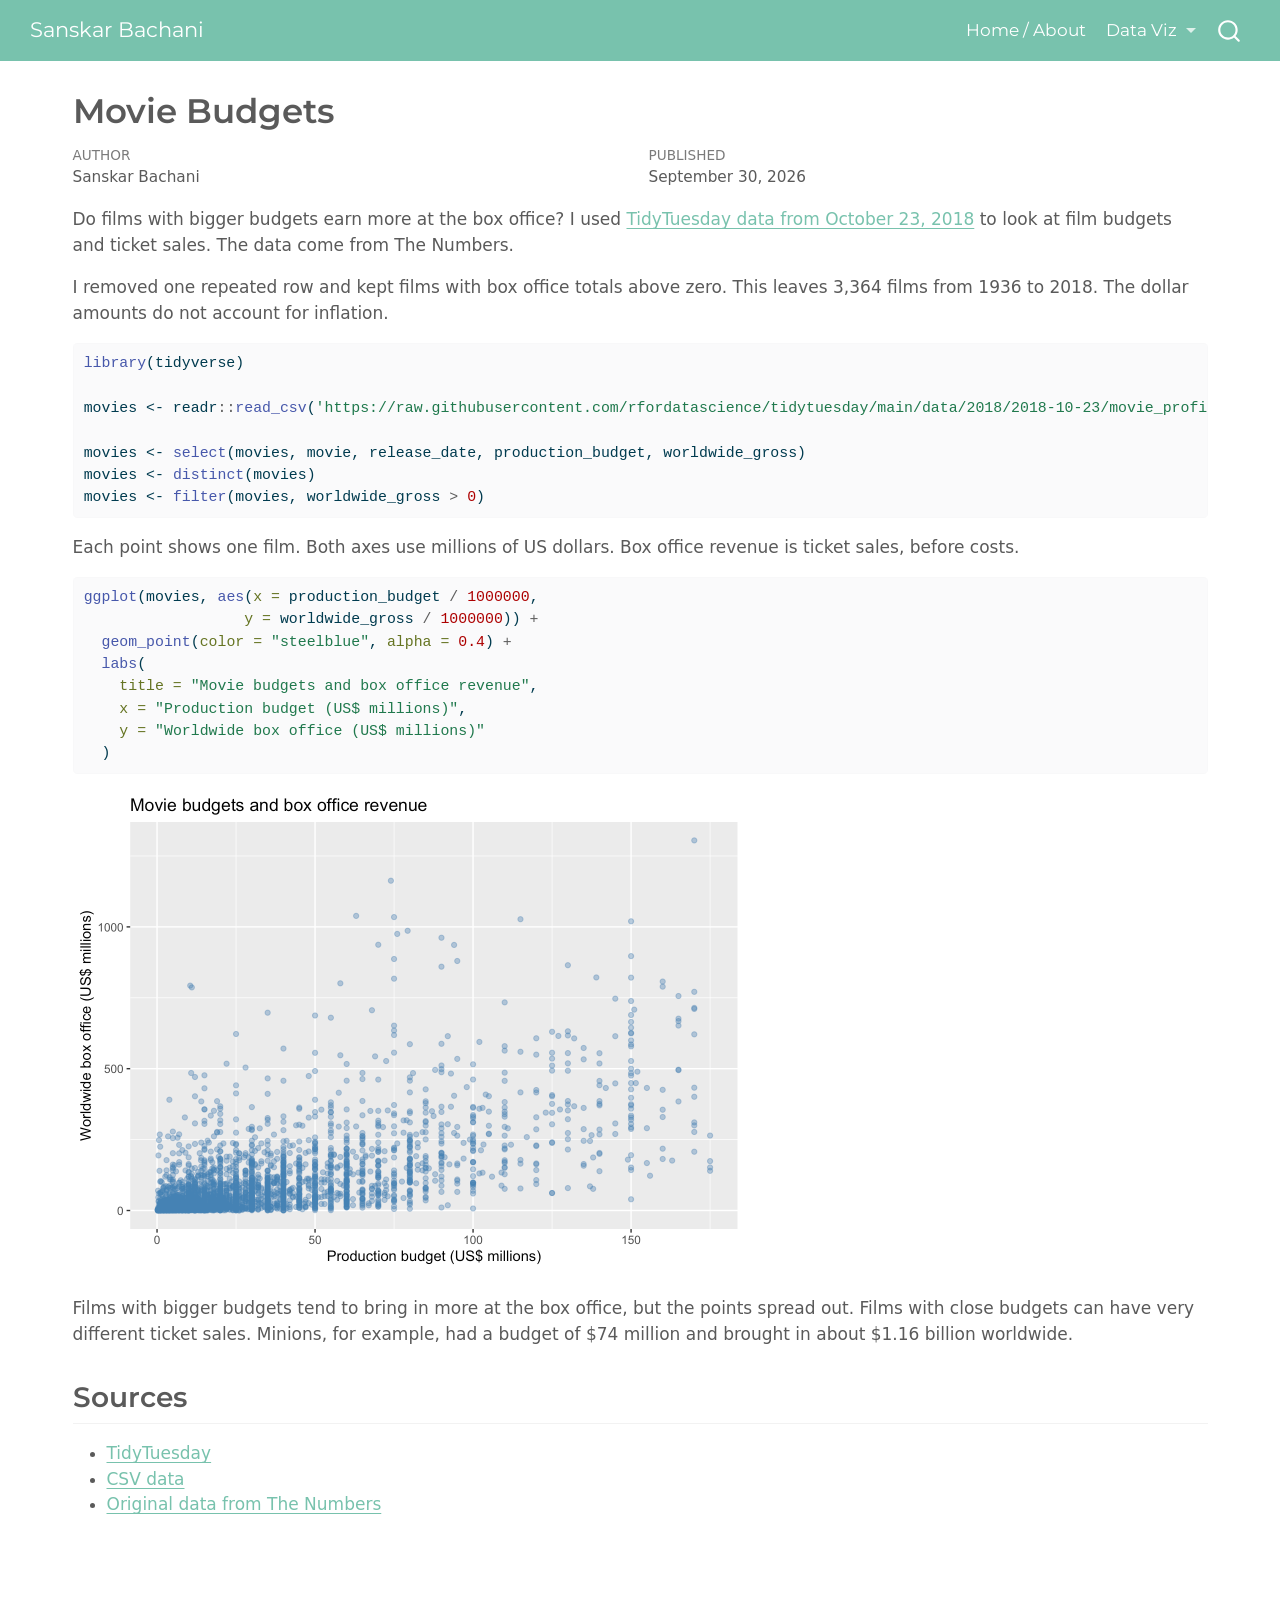
==== docs/movies.html @ 1dc27c88 "updated!" ====
<!DOCTYPE html>
<html xmlns="http://www.w3.org/1999/xhtml" lang="en" xml:lang="en"><head>

<meta charset="utf-8">
<meta name="generator" content="quarto-1.10.18">

<meta name="viewport" content="width=device-width, initial-scale=1.0, user-scalable=yes">

<meta name="author" content="Sanskar Bachani">
<meta name="dcterms.date" content="2026-09-30">

<title>Movie Budgets – Sanskar Bachani</title>
<style>
/* Default styles provided by pandoc.
** See https://pandoc.org/MANUAL.html#variables-for-html for config info.
*/
span.smallcaps{font-variant: small-caps;}
div.columns{display: flex; gap: 1.5em;}
div.column{flex: auto;}
@media screen {
div.columns{gap: min(4vw, 1.5em);}
div.column{overflow-x: auto;}
}
div.hanging-indent{margin-left: 1.5em; text-indent: -1.5em;}
ul.task-list{list-style: none;}
ul.task-list li input[type="checkbox"] {
  width: 0.8em;
  margin: 0 0.8em 0.2em -1em; /* quarto-specific, see https://github.com/quarto-dev/quarto-cli/issues/4556 */ 
  vertical-align: middle;
}
/* CSS for syntax highlighting */
html { -webkit-text-size-adjust: 100%; }
pre > code.sourceCode { white-space: pre; position: relative; }
pre > code.sourceCode > span { display: inline-block; line-height: 1.25; }
pre > code.sourceCode > span:empty { height: 1.2em; }
.sourceCode { overflow: visible; }
code.sourceCode > span { color: inherit; text-decoration: inherit; }
div.sourceCode { margin: 1em 0; }
pre.sourceCode { margin: 0; }
@media screen {
div.sourceCode { overflow: auto; }
}
@media print {
pre > code.sourceCode { white-space: pre-wrap; }
pre > code.sourceCode > span { text-indent: -5em; padding-left: 5em; }
}
pre.numberSource code
  { counter-reset: source-line 0; }
pre.numberSource code > span
  { position: relative; left: -4em; counter-increment: source-line; }
pre.numberSource code > span > a:first-child::before
  { content: counter(source-line);
    position: relative; left: -1em; text-align: right; vertical-align: baseline;
    border: none; display: inline-block;
    -webkit-touch-callout: none; -webkit-user-select: none;
    -khtml-user-select: none; -moz-user-select: none;
    -ms-user-select: none; user-select: none;
    padding: 0 4px; width: 4em;
  }
pre.numberSource { margin-left: 3em;  padding-left: 4px; }
div.sourceCode
  {   }
@media screen {
pre > code.sourceCode > span > a:first-child::before { text-decoration: underline; }
}
</style>


<script src="site_libs/quarto-nav/quarto-nav.js"></script>
<script src="site_libs/quarto-nav/headroom.min.js"></script>
<script src="site_libs/clipboard/clipboard.min.js"></script>
<script src="site_libs/quarto-search/autocomplete.umd.js"></script>
<script src="site_libs/quarto-search/fuse.min.js"></script>
<script src="site_libs/quarto-search/quarto-search.js"></script>
<meta name="quarto:offset" content="./">
<script src="site_libs/quarto-html/quarto.js" type="module"></script>
<script src="site_libs/quarto-html/tabsets/tabsets.js" type="module"></script>
<script src="site_libs/quarto-html/popper.min.js"></script>
<script src="site_libs/quarto-html/tippy.umd.min.js"></script>
<script src="site_libs/quarto-html/anchor.min.js"></script>
<link href="site_libs/quarto-html/tippy.css" rel="stylesheet">
<link href="site_libs/quarto-html/quarto-syntax-highlighting-64a204ab8560d761af7679ceaba22944.css" rel="stylesheet" id="quarto-text-highlighting-styles">
<script src="site_libs/bootstrap/bootstrap.min.js"></script>
<link href="site_libs/bootstrap/bootstrap-icons.css" rel="stylesheet">
<link href="site_libs/bootstrap/bootstrap-496a71ca20b0deb91189619ea2a1a39c.min.css" rel="stylesheet" append-hash="true" id="quarto-bootstrap" data-mode="light">
<script id="quarto-search-options" type="application/json">{
  "location": "navbar",
  "copy-button": false,
  "collapse-after": 3,
  "panel-placement": "end",
  "type": "overlay",
  "limit": 50,
  "keyboard-shortcut": [
    "f",
    "/",
    "s"
  ],
  "show-item-context": false,
  "language": {
    "search-no-results-text": "No results",
    "search-matching-documents-text": "matching documents",
    "search-copy-link-title": "Copy link to search",
    "search-hide-matches-text": "Hide additional matches",
    "search-more-match-text": "more match in this document",
    "search-more-matches-text": "more matches in this document",
    "search-clear-button-title": "Clear",
    "search-text-placeholder": "",
    "search-detached-cancel-button-title": "Cancel",
    "search-submit-button-title": "Submit",
    "search-label": "Search"
  }
}</script>


<link rel="stylesheet" href="styles.css">
</head>

<body class="nav-fixed quarto-light">

<div id="quarto-search-results"></div>
  <header id="quarto-header" class="headroom fixed-top">
    <nav class="navbar navbar-expand-lg " data-bs-theme="dark">
      <div class="navbar-container container-fluid">
      <div class="navbar-brand-container mx-auto">
    <a class="navbar-brand" href="./index.html">
    <span class="navbar-title">Sanskar Bachani</span>
    </a>
  </div>
            <div id="quarto-search" class="" title="Search"></div>
          <button class="navbar-toggler" type="button" data-bs-toggle="collapse" data-bs-target="#navbarCollapse" aria-controls="navbarCollapse" role="menu" aria-expanded="false" aria-label="Toggle navigation" onclick="if (window.quartoToggleHeadroom) { window.quartoToggleHeadroom(); }">
  <span class="navbar-toggler-icon"></span>
</button>
          <div class="collapse navbar-collapse" id="navbarCollapse">
            <ul class="navbar-nav navbar-nav-scroll ms-auto">
  <li class="nav-item">
    <a class="nav-link" href="./index.html"> 
<span class="menu-text">Home / About</span></a>
  </li>  
  <li class="nav-item dropdown ">
    <a class="nav-link dropdown-toggle" href="#" id="nav-menu-data-viz" role="link" data-bs-toggle="dropdown" aria-expanded="false">
 <span class="menu-text">Data Viz</span>
    </a>
    <ul class="dropdown-menu dropdown-menu-end" aria-labelledby="nav-menu-data-viz">    
        <li>
    <a class="dropdown-item" href="./basketball.html">
 <span class="dropdown-text">Olympic Basketball</span></a>
  </li>  
        <li>
    <a class="dropdown-item" href="./movies.html">
 <span class="dropdown-text">Movie Budgets</span></a>
  </li>  
    </ul>
  </li>
</ul>
          </div> <!-- /navcollapse -->
            <div class="quarto-navbar-tools">
</div>
      </div> <!-- /container-fluid -->
    </nav>
</header>
<!-- content -->
<div id="quarto-content" class="quarto-container page-columns page-rows-contents page-layout-full page-navbar">
<!-- sidebar -->
<!-- margin-sidebar -->
    
<!-- main -->
<main class="content column-page" id="quarto-document-content">

<header id="title-block-header" class="quarto-title-block default">
<div class="quarto-title">
<h1 class="title">Movie Budgets</h1>
</div>



<div class="quarto-title-meta column-page">

    <div>
    <div class="quarto-title-meta-heading">Author</div>
    <div class="quarto-title-meta-contents">
             <p>Sanskar Bachani </p>
          </div>
  </div>
    
    <div>
    <div class="quarto-title-meta-heading">Published</div>
    <div class="quarto-title-meta-contents">
      <p class="date">September 30, 2026</p>
    </div>
  </div>
  
    
  </div>
  


</header>


<p>Do films with bigger budgets earn more at the box office? I used <a href="https://github.com/rfordatascience/tidytuesday/blob/main/data/2018/2018-10-23/readme.md">TidyTuesday data from October 23, 2018</a> to look at film budgets and ticket sales. The data come from The Numbers.</p>
<p>I removed one repeated row and kept films with box office totals above zero. This leaves 3,364 films from 1936 to 2018. The dollar amounts do not account for inflation.</p>
<div class="cell">
<div class="code-copy-outer-scaffold"><div class="sourceCode cell-code" id="cb1"><pre class="sourceCode r code-with-copy"><code class="sourceCode r"><span id="cb1-1"><a href="#cb1-1" aria-hidden="true" tabindex="-1"></a><span class="fu">library</span>(tidyverse)</span>
<span id="cb1-2"><a href="#cb1-2" aria-hidden="true" tabindex="-1"></a></span>
<span id="cb1-3"><a href="#cb1-3" aria-hidden="true" tabindex="-1"></a>movies <span class="ot">&lt;-</span> readr<span class="sc">::</span><span class="fu">read_csv</span>(<span class="st">'https://raw.githubusercontent.com/rfordatascience/tidytuesday/main/data/2018/2018-10-23/movie_profit.csv'</span>)</span>
<span id="cb1-4"><a href="#cb1-4" aria-hidden="true" tabindex="-1"></a></span>
<span id="cb1-5"><a href="#cb1-5" aria-hidden="true" tabindex="-1"></a>movies <span class="ot">&lt;-</span> <span class="fu">select</span>(movies, movie, release_date, production_budget, worldwide_gross)</span>
<span id="cb1-6"><a href="#cb1-6" aria-hidden="true" tabindex="-1"></a>movies <span class="ot">&lt;-</span> <span class="fu">distinct</span>(movies)</span>
<span id="cb1-7"><a href="#cb1-7" aria-hidden="true" tabindex="-1"></a>movies <span class="ot">&lt;-</span> <span class="fu">filter</span>(movies, worldwide_gross <span class="sc">&gt;</span> <span class="dv">0</span>)</span></code></pre></div><button title="Copy to Clipboard" class="code-copy-button"><i class="bi"></i></button></div>
</div>
<p>Each point shows one film. Both axes use millions of US dollars. Box office revenue is ticket sales, before costs.</p>
<div class="cell">
<div class="code-copy-outer-scaffold"><div class="sourceCode cell-code" id="cb2"><pre class="sourceCode r code-with-copy"><code class="sourceCode r"><span id="cb2-1"><a href="#cb2-1" aria-hidden="true" tabindex="-1"></a><span class="fu">ggplot</span>(movies, <span class="fu">aes</span>(<span class="at">x =</span> production_budget <span class="sc">/</span> <span class="dv">1000000</span>,</span>
<span id="cb2-2"><a href="#cb2-2" aria-hidden="true" tabindex="-1"></a>                  <span class="at">y =</span> worldwide_gross <span class="sc">/</span> <span class="dv">1000000</span>)) <span class="sc">+</span></span>
<span id="cb2-3"><a href="#cb2-3" aria-hidden="true" tabindex="-1"></a>  <span class="fu">geom_point</span>(<span class="at">color =</span> <span class="st">"steelblue"</span>, <span class="at">alpha =</span> <span class="fl">0.4</span>) <span class="sc">+</span></span>
<span id="cb2-4"><a href="#cb2-4" aria-hidden="true" tabindex="-1"></a>  <span class="fu">labs</span>(</span>
<span id="cb2-5"><a href="#cb2-5" aria-hidden="true" tabindex="-1"></a>    <span class="at">title =</span> <span class="st">"Movie budgets and box office revenue"</span>,</span>
<span id="cb2-6"><a href="#cb2-6" aria-hidden="true" tabindex="-1"></a>    <span class="at">x =</span> <span class="st">"Production budget (US$ millions)"</span>,</span>
<span id="cb2-7"><a href="#cb2-7" aria-hidden="true" tabindex="-1"></a>    <span class="at">y =</span> <span class="st">"Worldwide box office (US$ millions)"</span></span>
<span id="cb2-8"><a href="#cb2-8" aria-hidden="true" tabindex="-1"></a>  )</span></code></pre></div><button title="Copy to Clipboard" class="code-copy-button"><i class="bi"></i></button></div>
<div class="cell-output-display">
<div>
<figure class="figure">
<p><img src="movies_files/figure-html/unnamed-chunk-2-1.png" class="img-fluid figure-img" width="672"></p>
</figure>
</div>
</div>
</div>
<p>Films with bigger budgets tend to bring in more at the box office, but the points spread out. Films with close budgets can have very different ticket sales. Minions, for example, had a budget of $74 million and brought in about $1.16 billion worldwide.</p>
<section id="sources" class="level2">
<h2 class="anchored" data-anchor-id="sources">Sources</h2>
<ul>
<li><a href="https://github.com/rfordatascience/tidytuesday/blob/main/data/2018/2018-10-23/readme.md">TidyTuesday</a></li>
<li><a href="https://raw.githubusercontent.com/rfordatascience/tidytuesday/main/data/2018/2018-10-23/movie_profit.csv">CSV data</a></li>
<li><a href="https://www.the-numbers.com/">Original data from The Numbers</a></li>
</ul>


</section>

</main> <!-- /main -->
<script id="quarto-html-after-body" type="application/javascript">
  window.document.addEventListener("DOMContentLoaded", function (event) {
    const icon = "";
    const anchorJS = new window.AnchorJS();
    anchorJS.options = {
      placement: 'right',
      icon: icon
    };
    anchorJS.add('.anchored');
    const isCodeAnnotation = (el) => {
      for (const clz of el.classList) {
        if (clz.startsWith('code-annotation-')) {                     
          return true;
        }
      }
      return false;
    }
    const onCopySuccess = function(e) {
      // button target
      const button = e.trigger;
      // don't keep focus
      button.blur();
      // flash "checked"
      button.classList.add('code-copy-button-checked');
      var currentTitle = button.getAttribute("title");
      button.setAttribute("title", "Copied!");
      let tooltip;
      if (window.bootstrap) {
        button.setAttribute("data-bs-toggle", "tooltip");
        button.setAttribute("data-bs-placement", "left");
        button.setAttribute("data-bs-title", "Copied!");
        tooltip = new bootstrap.Tooltip(button, 
          { trigger: "manual", 
            customClass: "code-copy-button-tooltip",
            offset: [0, -8]});
        tooltip.show();    
      }
      setTimeout(function() {
        if (tooltip) {
          tooltip.hide();
          button.removeAttribute("data-bs-title");
          button.removeAttribute("data-bs-toggle");
          button.removeAttribute("data-bs-placement");
        }
        button.setAttribute("title", currentTitle);
        button.classList.remove('code-copy-button-checked');
      }, 1000);
      // clear code selection
      e.clearSelection();
    }
    const getTextToCopy = function(trigger) {
      const outerScaffold = trigger.parentElement.cloneNode(true);
      const codeEl = outerScaffold.querySelector('code');
      for (const childEl of codeEl.children) {
        if (isCodeAnnotation(childEl)) {
          childEl.remove();
        }
      }
      return codeEl.innerText;
    }
    const clipboard = new window.ClipboardJS('.code-copy-button:not([data-in-quarto-modal])', {
      text: getTextToCopy
    });
    clipboard.on('success', onCopySuccess);
    if (window.document.getElementById('quarto-embedded-source-code-modal')) {
      const clipboardModal = new window.ClipboardJS('.code-copy-button[data-in-quarto-modal]', {
        text: getTextToCopy,
        container: window.document.getElementById('quarto-embedded-source-code-modal')
      });
      clipboardModal.on('success', onCopySuccess);
    }
      var localhostRegex = new RegExp(/^(?:http|https):\/\/localhost\:?[0-9]*\//);
      var mailtoRegex = new RegExp(/^mailto:/);
        var filterRegex = new RegExp('/' + window.location.host + '/');
      var isInternal = (href) => {
          return filterRegex.test(href) || localhostRegex.test(href) || mailtoRegex.test(href);
      }
      // Inspect non-navigation links and adorn them if external
     var links = window.document.querySelectorAll('a[href]:not(.nav-link):not(.navbar-brand):not(.toc-action):not(.sidebar-link):not(.sidebar-item-toggle):not(.pagination-link):not(.no-external):not([aria-hidden]):not(.dropdown-item):not(.quarto-navigation-tool):not(.about-link)');
      for (var i=0; i<links.length; i++) {
        const link = links[i];
        if (!isInternal(link.href)) {
          // undo the damage that might have been done by quarto-nav.js in the case of
          // links that we want to consider external
          if (link.dataset.originalHref !== undefined) {
            link.href = link.dataset.originalHref;
          }
        }
      }
    function tippyHover(el, contentFn, onTriggerFn, onUntriggerFn) {
      const config = {
        allowHTML: true,
        maxWidth: 500,
        delay: 100,
        arrow: false,
        appendTo: function(el) {
            return el.parentElement;
        },
        interactive: true,
        interactiveBorder: 10,
        theme: 'quarto',
        placement: 'bottom-start',
      };
      if (contentFn) {
        config.content = contentFn;
      }
      if (onTriggerFn) {
        config.onTrigger = onTriggerFn;
      }
      if (onUntriggerFn) {
        config.onUntrigger = onUntriggerFn;
      }
      window.tippy(el, config); 
    }
    const noterefs = window.document.querySelectorAll('a[role="doc-noteref"]');
    for (var i=0; i<noterefs.length; i++) {
      const ref = noterefs[i];
      tippyHover(ref, function() {
        // use id or data attribute instead here
        let href = ref.getAttribute('data-footnote-href') || ref.getAttribute('href');
        try { href = new URL(href).hash; } catch {}
        const id = href.replace(/^#\/?/, "");
        const note = window.document.getElementById(id);
        if (note) {
          return note.innerHTML;
        } else {
          return "";
        }
      });
    }
    const xrefs = window.document.querySelectorAll('a.quarto-xref');
    const processXRef = (id, note) => {
      // Strip column container classes
      const stripColumnClz = (el) => {
        el.classList.remove("page-full", "page-columns");
        if (el.children) {
          for (const child of el.children) {
            stripColumnClz(child);
          }
        }
      }
      stripColumnClz(note)
      if (id === null || id.startsWith('sec-')) {
        // Special case sections, only their first couple elements
        const container = document.createElement("div");
        if (note.children && note.children.length > 2) {
          container.appendChild(note.children[0].cloneNode(true));
          for (let i = 1; i < note.children.length; i++) {
            const child = note.children[i];
            if (child.tagName === "P" && child.innerText === "") {
              continue;
            } else {
              container.appendChild(child.cloneNode(true));
              break;
            }
          }
          if (window.Quarto?.typesetMath) {
            window.Quarto.typesetMath(container);
          }
          return container.innerHTML
        } else {
          if (window.Quarto?.typesetMath) {
            window.Quarto.typesetMath(note);
          }
          return note.innerHTML;
        }
      } else {
        // Remove any anchor links if they are present
        const anchorLink = note.querySelector('a.anchorjs-link');
        if (anchorLink) {
          anchorLink.remove();
        }
        if (window.Quarto?.typesetMath) {
          window.Quarto.typesetMath(note);
        }
        if (note.classList.contains("callout")) {
          return note.outerHTML;
        } else {
          return note.innerHTML;
        }
      }
    }
    for (var i=0; i<xrefs.length; i++) {
      const xref = xrefs[i];
      tippyHover(xref, undefined, function(instance) {
        instance.disable();
        let url = xref.getAttribute('href');
        let hash = undefined; 
        if (url.startsWith('#')) {
          hash = url;
        } else {
          try { hash = new URL(url).hash; } catch {}
        }
        if (hash) {
          const id = hash.replace(/^#\/?/, "");
          const note = window.document.getElementById(id);
          if (note !== null) {
            try {
              const html = processXRef(id, note.cloneNode(true));
              instance.setContent(html);
            } finally {
              instance.enable();
              instance.show();
            }
          } else {
            // See if we can fetch this
            fetch(url.split('#')[0])
            .then(res => res.text())
            .then(html => {
              const parser = new DOMParser();
              const htmlDoc = parser.parseFromString(html, "text/html");
              const note = htmlDoc.getElementById(id);
              if (note !== null) {
                const html = processXRef(id, note);
                instance.setContent(html);
              } 
            }).finally(() => {
              instance.enable();
              instance.show();
            });
          }
        } else {
          // See if we can fetch a full url (with no hash to target)
          // This is a special case and we should probably do some content thinning / targeting
          fetch(url)
          .then(res => res.text())
          .then(html => {
            const parser = new DOMParser();
            const htmlDoc = parser.parseFromString(html, "text/html");
            const note = htmlDoc.querySelector('main.content');
            if (note !== null) {
              // This should only happen for chapter cross references
              // (since there is no id in the URL)
              // remove the first header
              if (note.children.length > 0 && note.children[0].tagName === "HEADER") {
                note.children[0].remove();
              }
              const html = processXRef(null, note);
              instance.setContent(html);
            } 
          }).finally(() => {
            instance.enable();
            instance.show();
          });
        }
      }, function(instance) {
      });
    }
        let selectedAnnoteEl;
        const selectorForAnnotation = ( cell, annotation) => {
          let cellAttr = 'data-code-cell="' + cell + '"';
          let lineAttr = 'data-code-annotation="' +  annotation + '"';
          const selector = 'span[' + cellAttr + '][' + lineAttr + ']';
          return selector;
        }
        const selectCodeLines = (annoteEl) => {
          const doc = window.document;
          const targetCell = annoteEl.getAttribute("data-target-cell");
          const targetAnnotation = annoteEl.getAttribute("data-target-annotation");
          const annoteSpan = window.document.querySelector(selectorForAnnotation(targetCell, targetAnnotation));
          const lines = annoteSpan.getAttribute("data-code-lines").split(",");
          const lineIds = lines.map((line) => {
            return targetCell + "-" + line;
          })
          let top = null;
          let height = null;
          let parent = null;
          if (lineIds.length > 0) {
              //compute the position of the single el (top and bottom and make a div)
              const el = window.document.getElementById(lineIds[0]);
              top = el.offsetTop;
              height = el.offsetHeight;
              parent = el.parentElement.parentElement;
            if (lineIds.length > 1) {
              const lastEl = window.document.getElementById(lineIds[lineIds.length - 1]);
              const bottom = lastEl.offsetTop + lastEl.offsetHeight;
              height = bottom - top;
            }
            if (top !== null && height !== null && parent !== null) {
              // cook up a div (if necessary) and position it 
              let div = window.document.getElementById("code-annotation-line-highlight");
              if (div === null) {
                div = window.document.createElement("div");
                div.setAttribute("id", "code-annotation-line-highlight");
                div.style.position = 'absolute';
                parent.appendChild(div);
              }
              div.style.top = top - 2 + "px";
              div.style.height = height + 4 + "px";
              div.style.left = 0;
              let gutterDiv = window.document.getElementById("code-annotation-line-highlight-gutter");
              if (gutterDiv === null) {
                gutterDiv = window.document.createElement("div");
                gutterDiv.setAttribute("id", "code-annotation-line-highlight-gutter");
                gutterDiv.style.position = 'absolute';
                const codeCell = window.document.getElementById(targetCell);
                const gutter = codeCell.querySelector('.code-annotation-gutter');
                gutter.appendChild(gutterDiv);
              }
              gutterDiv.style.top = top - 2 + "px";
              gutterDiv.style.height = height + 4 + "px";
            }
            selectedAnnoteEl = annoteEl;
          }
        };
        const unselectCodeLines = () => {
          const elementsIds = ["code-annotation-line-highlight", "code-annotation-line-highlight-gutter"];
          elementsIds.forEach((elId) => {
            const div = window.document.getElementById(elId);
            if (div) {
              div.remove();
            }
          });
          selectedAnnoteEl = undefined;
        };
          // Handle positioning of the toggle
      window.addEventListener(
        "resize",
        throttle(() => {
          elRect = undefined;
          if (selectedAnnoteEl) {
            selectCodeLines(selectedAnnoteEl);
          }
        }, 10)
      );
      function throttle(fn, ms) {
      let throttle = false;
      let timer;
        return (...args) => {
          if(!throttle) { // first call gets through
              fn.apply(this, args);
              throttle = true;
          } else { // all the others get throttled
              if(timer) clearTimeout(timer); // cancel #2
              timer = setTimeout(() => {
                fn.apply(this, args);
                timer = throttle = false;
              }, ms);
          }
        };
      }
        // Attach click handler to the DT
        const annoteDls = window.document.querySelectorAll('dt[data-target-cell]');
        for (const annoteDlNode of annoteDls) {
          annoteDlNode.addEventListener('click', (event) => {
            const clickedEl = event.target;
            if (clickedEl !== selectedAnnoteEl) {
              unselectCodeLines();
              const activeEl = window.document.querySelector('dt[data-target-cell].code-annotation-active');
              if (activeEl) {
                activeEl.classList.remove('code-annotation-active');
              }
              selectCodeLines(clickedEl);
              clickedEl.classList.add('code-annotation-active');
            } else {
              // Unselect the line
              unselectCodeLines();
              clickedEl.classList.remove('code-annotation-active');
            }
          });
        }
    const findCites = (el) => {
      const parentEl = el.parentElement;
      if (parentEl) {
        const cites = parentEl.dataset.cites;
        if (cites) {
          return {
            el,
            cites: cites.split(' ')
          };
        } else {
          return findCites(el.parentElement)
        }
      } else {
        return undefined;
      }
    };
    var bibliorefs = window.document.querySelectorAll('a[role="doc-biblioref"]');
    for (var i=0; i<bibliorefs.length; i++) {
      const ref = bibliorefs[i];
      const citeInfo = findCites(ref);
      if (citeInfo) {
        tippyHover(citeInfo.el, function() {
          var popup = window.document.createElement('div');
          citeInfo.cites.forEach(function(cite) {
            var citeDiv = window.document.createElement('div');
            citeDiv.classList.add('hanging-indent');
            citeDiv.classList.add('csl-entry');
            var biblioDiv = window.document.getElementById('ref-' + cite);
            if (biblioDiv) {
              citeDiv.innerHTML = biblioDiv.innerHTML;
            }
            popup.appendChild(citeDiv);
          });
          return popup.innerHTML;
        });
      }
    }
  });
  </script>
</div> <!-- /content -->




</body></html>
---- docs/site_libs/quarto-html/tippy.css ----
.tippy-box[data-animation=fade][data-state=hidden]{opacity:0}[data-tippy-root]{max-width:calc(100vw - 10px)}.tippy-box{position:relative;background-color:#333;color:#fff;border-radius:4px;font-size:14px;line-height:1.4;white-space:normal;outline:0;transition-property:transform,visibility,opacity}.tippy-box[data-placement^=top]>.tippy-arrow{bottom:0}.tippy-box[data-placement^=top]>.tippy-arrow:before{bottom:-7px;left:0;border-width:8px 8px 0;border-top-color:initial;transform-origin:center top}.tippy-box[data-placement^=bottom]>.tippy-arrow{top:0}.tippy-box[data-placement^=bottom]>.tippy-arrow:before{top:-7px;left:0;border-width:0 8px 8px;border-bottom-color:initial;transform-origin:center bottom}.tippy-box[data-placement^=left]>.tippy-arrow{right:0}.tippy-box[data-placement^=left]>.tippy-arrow:before{border-width:8px 0 8px 8px;border-left-color:initial;right:-7px;transform-origin:center left}.tippy-box[data-placement^=right]>.tippy-arrow{left:0}.tippy-box[data-placement^=right]>.tippy-arrow:before{left:-7px;border-width:8px 8px 8px 0;border-right-color:initial;transform-origin:center right}.tippy-box[data-inertia][data-state=visible]{transition-timing-function:cubic-bezier(.54,1.5,.38,1.11)}.tippy-arrow{width:16px;height:16px;color:#333}.tippy-arrow:before{content:"";position:absolute;border-color:transparent;border-style:solid}.tippy-content{position:relative;padding:5px 9px;z-index:1}
---- docs/site_libs/quarto-html/quarto-syntax-highlighting-64a204ab8560d761af7679ceaba22944.css ----
/* quarto syntax highlight colors */
:root {
  --quarto-hl-ot-color: #003B4F;
  --quarto-hl-at-color: #657422;
  --quarto-hl-ss-color: #20794D;
  --quarto-hl-an-color: #5E5E5E;
  --quarto-hl-fu-color: #4758AB;
  --quarto-hl-st-color: #20794D;
  --quarto-hl-cf-color: #003B4F;
  --quarto-hl-op-color: #5E5E5E;
  --quarto-hl-er-color: #AD0000;
  --quarto-hl-bn-color: #AD0000;
  --quarto-hl-al-color: #AD0000;
  --quarto-hl-va-color: #111111;
  --quarto-hl-bu-color: inherit;
  --quarto-hl-ex-color: inherit;
  --quarto-hl-pp-color: #AD0000;
  --quarto-hl-in-color: #5E5E5E;
  --quarto-hl-vs-color: #20794D;
  --quarto-hl-wa-color: #5E5E5E;
  --quarto-hl-do-color: #5E5E5E;
  --quarto-hl-im-color: #00769E;
  --quarto-hl-ch-color: #20794D;
  --quarto-hl-dt-color: #AD0000;
  --quarto-hl-fl-color: #AD0000;
  --quarto-hl-co-color: #5E5E5E;
  --quarto-hl-cv-color: #5E5E5E;
  --quarto-hl-cn-color: #8f5902;
  --quarto-hl-sc-color: #5E5E5E;
  --quarto-hl-dv-color: #AD0000;
  --quarto-hl-kw-color: #003B4F;
}

/* other quarto variables */
:root {
  --quarto-font-monospace: SFMono-Regular, Menlo, Monaco, Consolas, "Liberation Mono", "Courier New", monospace;
}

/* syntax highlight based on Pandoc's rules */
pre > code.sourceCode > span {
  color: #003B4F;
}

code.sourceCode > span {
  color: #003B4F;
}

div.sourceCode,
div.sourceCode pre.sourceCode {
  color: #003B4F;
}

/* Normal */
code span {
  color: #003B4F;
}

/* Alert */
code span.al {
  color: #AD0000;
  font-style: inherit;
}

/* Annotation */
code span.an {
  color: #5E5E5E;
  font-style: inherit;
}

/* Attribute */
code span.at {
  color: #657422;
  font-style: inherit;
}

/* BaseN */
code span.bn {
  color: #AD0000;
  font-style: inherit;
}

/* BuiltIn */
code span.bu {
  font-style: inherit;
}

/* ControlFlow */
code span.cf {
  color: #003B4F;
  font-weight: bold;
  font-style: inherit;
}

/* Char */
code span.ch {
  color: #20794D;
  font-style: inherit;
}

/* Constant */
code span.cn {
  color: #8f5902;
  font-style: inherit;
}

/* Comment */
code span.co {
  color: #5E5E5E;
  font-style: inherit;
}

/* CommentVar */
code span.cv {
  color: #5E5E5E;
  font-style: italic;
}

/* Documentation */
code span.do {
  color: #5E5E5E;
  font-style: italic;
}

/* DataType */
code span.dt {
  color: #AD0000;
  font-style: inherit;
}

/* DecVal */
code span.dv {
  color: #AD0000;
  font-style: inherit;
}

/* Error */
code span.er {
  color: #AD0000;
  font-style: inherit;
}

/* Extension */
code span.ex {
  font-style: inherit;
}

/* Float */
code span.fl {
  color: #AD0000;
  font-style: inherit;
}

/* Function */
code span.fu {
  color: #4758AB;
  font-style: inherit;
}

/* Import */
code span.im {
  color: #00769E;
  font-style: inherit;
}

/* Information */
code span.in {
  color: #5E5E5E;
  font-style: inherit;
}

/* Keyword */
code span.kw {
  color: #003B4F;
  font-weight: bold;
  font-style: inherit;
}

/* Operator */
code span.op {
  color: #5E5E5E;
  font-style: inherit;
}

/* Other */
code span.ot {
  color: #003B4F;
  font-style: inherit;
}

/* Preprocessor */
code span.pp {
  color: #AD0000;
  font-style: inherit;
}

/* SpecialChar */
code span.sc {
  color: #5E5E5E;
  font-style: inherit;
}

/* SpecialString */
code span.ss {
  color: #20794D;
  font-style: inherit;
}

/* String */
code span.st {
  color: #20794D;
  font-style: inherit;
}

/* Variable */
code span.va {
  color: #111111;
  font-style: inherit;
}

/* VerbatimString */
code span.vs {
  color: #20794D;
  font-style: inherit;
}

/* Warning */
code span.wa {
  color: #5E5E5E;
  font-style: italic;
}

.prevent-inlining {
  content: "</";
}

/*# sourceMappingURL=9d8d5bb603a83b8298b89080a598c93b.css.map */
---- docs/styles.css ----
/* Optional styles for this Quarto website. */
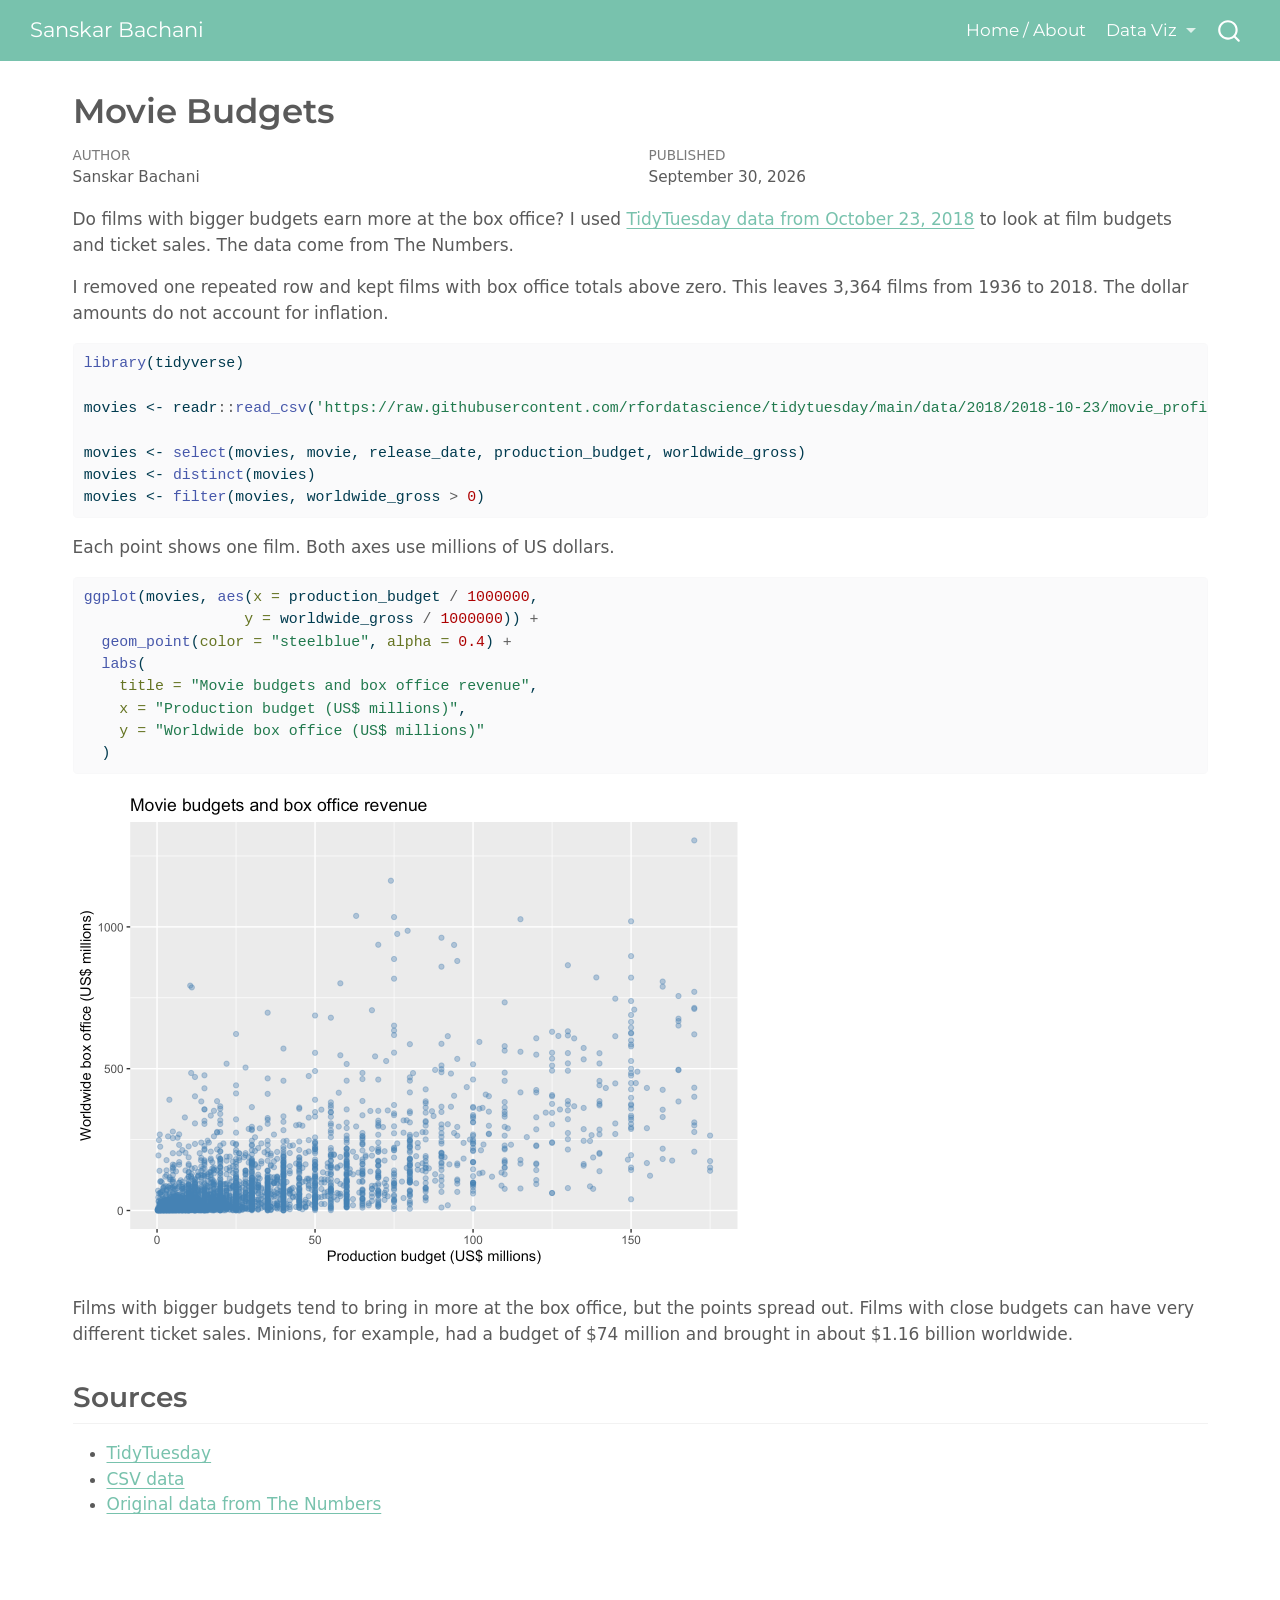
==== commit 24ef3bdb: "updated!" ====
--- a/docs/movies.html
+++ b/docs/movies.html
@@ -208,7 +208,7 @@
 <span id="cb1-6"><a href="#cb1-6" aria-hidden="true" tabindex="-1"></a>movies <span class="ot">&lt;-</span> <span class="fu">distinct</span>(movies)</span>
 <span id="cb1-7"><a href="#cb1-7" aria-hidden="true" tabindex="-1"></a>movies <span class="ot">&lt;-</span> <span class="fu">filter</span>(movies, worldwide_gross <span class="sc">&gt;</span> <span class="dv">0</span>)</span></code></pre></div><button title="Copy to Clipboard" class="code-copy-button"><i class="bi"></i></button></div>
 </div>
-<p>Each point shows one film. Both axes use millions of US dollars. Box office revenue is ticket sales, before costs.</p>
+<p>Each point shows one film. Both axes use millions of US dollars.</p>
 <div class="cell">
 <div class="code-copy-outer-scaffold"><div class="sourceCode cell-code" id="cb2"><pre class="sourceCode r code-with-copy"><code class="sourceCode r"><span id="cb2-1"><a href="#cb2-1" aria-hidden="true" tabindex="-1"></a><span class="fu">ggplot</span>(movies, <span class="fu">aes</span>(<span class="at">x =</span> production_budget <span class="sc">/</span> <span class="dv">1000000</span>,</span>
 <span id="cb2-2"><a href="#cb2-2" aria-hidden="true" tabindex="-1"></a>                  <span class="at">y =</span> worldwide_gross <span class="sc">/</span> <span class="dv">1000000</span>)) <span class="sc">+</span></span>
